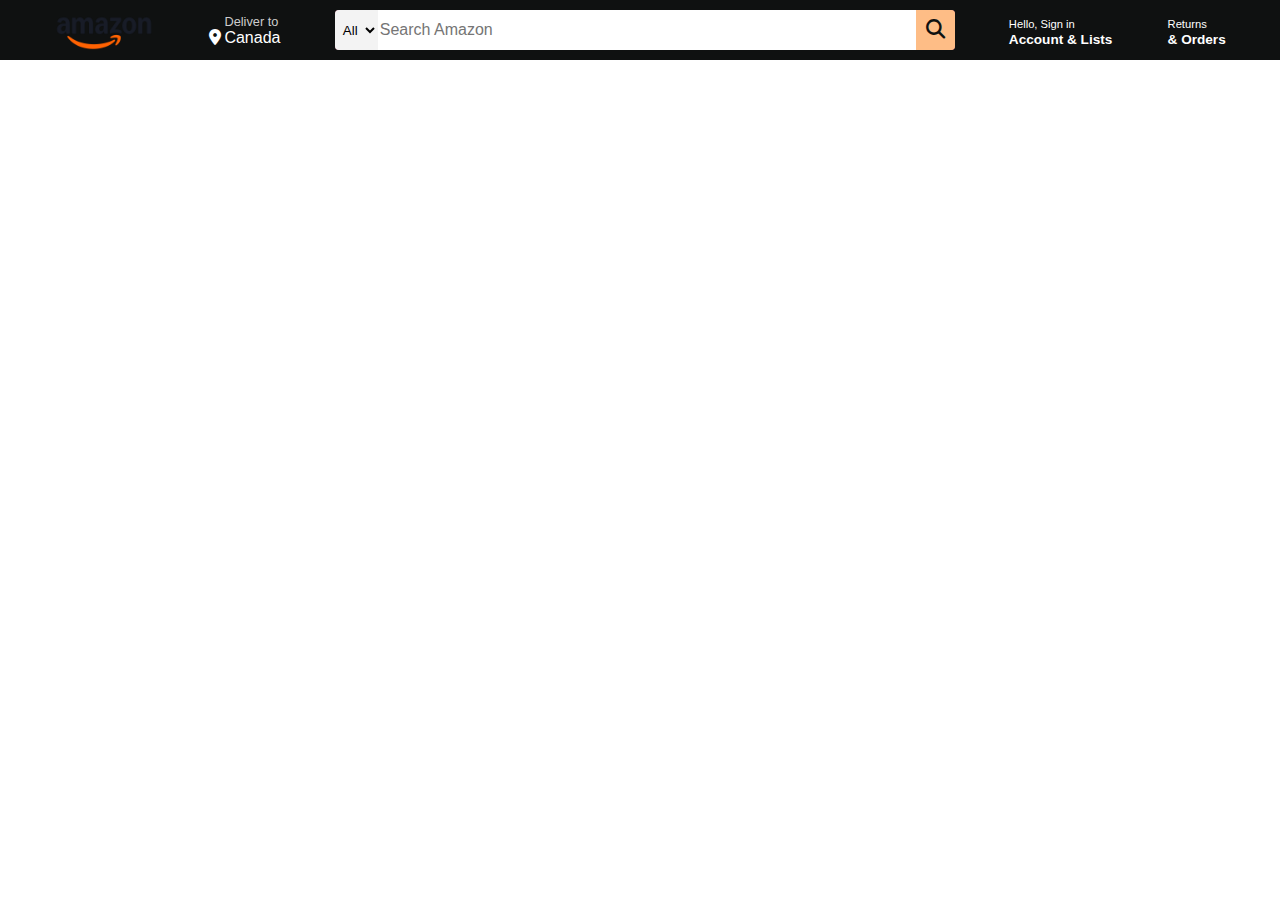
==== index.html @ ed00c5f0 "Add files via upload" ====
<!DOCTYPE html>
<html lang="en">
<head>
    <meta charset="UTF-8">
    <meta name="viewport" content="width=device-width, initial-scale=1.0">
    <title>Amazon</title>
    <link rel="stylesheet" href="https://cdnjs.cloudflare.com/ajax/libs/font-awesome/6.7.2/css/all.min.css" integrity="sha512-Evv84Mr4kqVGRNSgIGL/F/aIDqQb7xQ2vcrdIwxfjThSH8CSR7PBEakCr51Ck+w+/U6swU2Im1vVX0SVk9ABhg==" crossorigin="anonymous" referrerpolicy="no-referrer" />
    <link rel="stylesheet" href="style.css">
</head>
<body>
    <header>
        <div class="navbar">
            <div class="nav-logo border">
                <div class="logo">
                </div>
            </div>
            <div class="nav-address border">
                <p class="add-first">Deliver to</p>
                <div class="add-icon">
                    <i class="fa-solid fa-location-dot"></i>
                    <p class="add-second">Canada</p>
                </div>
            </div>
            <div class="nav-search">
                <select class="search-select">
                    <option>All</option>
                </select>
                <input placeholder="Search Amazon" class="search-input">
                <div class="search-icon">
                    <i class="fa-solid fa-magnifying-glass"></i>
                </div>
            </div>
            <div class="nav-signin border">
                <p><span>Hello, Sign in</span></p>
                <p class="nav-second">Account & Lists</p>
            </div>
            <div class="nav-return border">
                <p><span>Returns</span></p>
                <p class="nav-second">& Orders</p>
            </div>
        </div>
    </header>
</body>
</html>
---- style.css ----
*{
    margin: 0;
    font-family: Arial, Helvetica, sans-serif;
    border: border-box;

}
.navbar{
    height: 60px;
    background-color: #0f1111;
    color: white;
    display: flex;
    align-items: center;
    justify-content: space-evenly;
}
.nav-logo{
    height: 50px;
    width: 100px;
}
.logo{
    
    background-image: url("Amazon-Logo.png");
    background-size: cover;
    height: 50px;
    width: 100%;
}
.border{
    border: 1.5px solid transparent;
}
.border:hover{
    border: 1.5px solid white;
}
/* BOX2 */
.add-icon{
    display: flex;
}
.add-first{
    color: #CCCCCC;
    font-size: 0.8rem;
    margin-left: 15px;
}
.add-second{
    margin-left: 3px;
}
/* Box-3 */
.nav-search{
    display: flex;
    background-color: palevioletred;
    justify-content: space-evenly;
    width: 620px;
    height: 40px;
    border-radius: 4px;
}
.nav-search:hover{
    border: 3px solid orange;

}
.search-select{
    background-color: #f3f3f3;
    width: 50px;
    text-align: center;
    border-top-left-radius: 4px;
    border-bottom-left-radius: 4px;
    border: none;
}
.search-input{
    width: 100%;
    font-size: 1rem;
    border: none;
}
.search-icon{
    width: 45px;
    display: flex;
    justify-content: center;
    align-items: center;
    font-size: 1.2rem;
    background-color: #febd86;
    border-top-right-radius: 4px;
    border-bottom-right-radius:4px;
    color: #0f1111;
}
/* Box-4 */
span{
    font-size: 0.7rem;

}
.nav-second{
    font-size: .85rem;
    font-weight: 700;
}
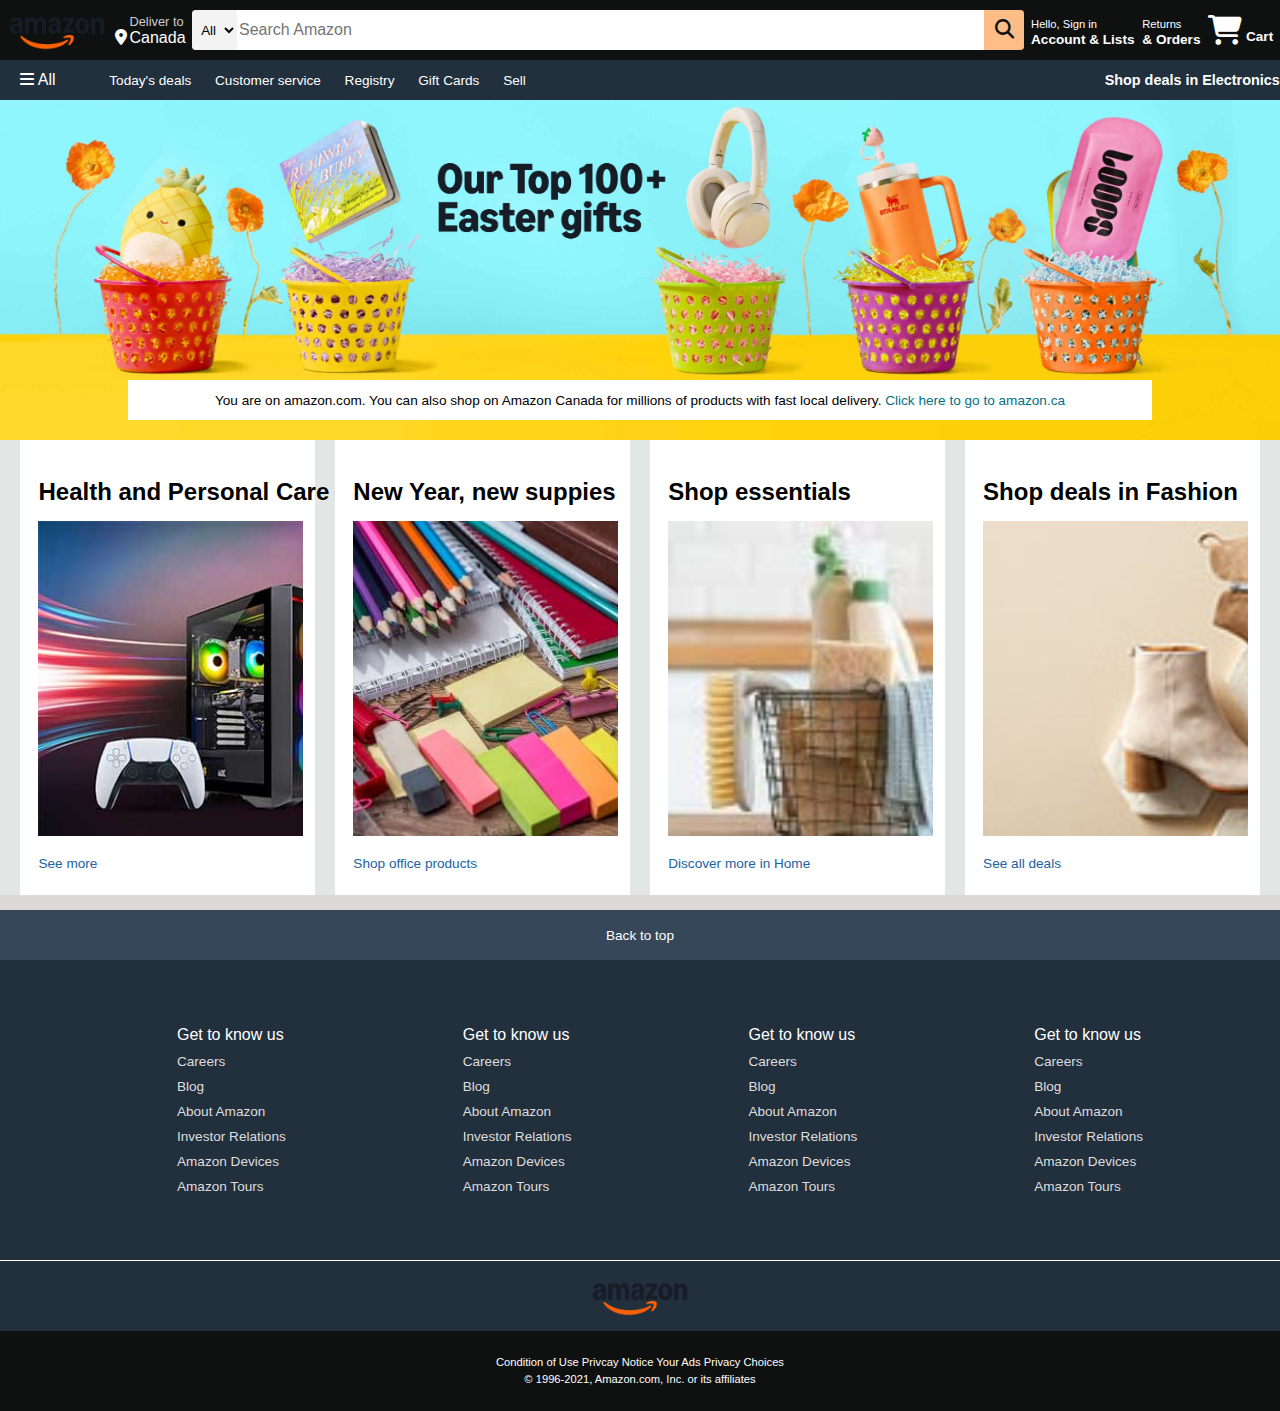
==== commit 5cf84227: "Add images and enhance layout in index.html and style.css" ====
--- a/index.html
+++ b/index.html
@@ -38,7 +38,118 @@
                 <p><span>Returns</span></p>
                 <p class="nav-second">& Orders</p>
             </div>
+            <div class="nav-cart border">
+                <i class="fa-solid fa-cart-shopping"></i>
+                Cart
+            </div>
+        </div>
+
+        <div class="panel">
+            <div class="panel-all">
+                <i class="fa-solid fa-bars"></i>
+                All
+            </div>
+            <div class="panel-options">
+                <p>Today's deals</p>
+                <p>Customer service</p>
+                <p>Registry</p>
+                <p>Gift Cards</p>
+                <p>Sell</p>
+             </div>
+             <div class="panel-deals">
+                Shop deals in Electronics
+             </div>
         </div>
     </header>
+    <div class="hero-section">
+        <div class="hero-message">
+            <p>You are on amazon.com. You can also shop on Amazon Canada for millions of products with fast local delivery. <a>Click here to go to amazon.ca</a></p>
+        </div>
+    </div>
+    <div class="shop-section">
+        <div class="box1 box">
+            <div class="box-content">
+                <h2>Health and Personal Care</h2>
+                <div class="box-img" style="background-image: url('box1_img.jpg');"></div>
+                <p>See more</p>
+            </div>
+        </div>
+        <div class="box2 box">
+            <div class="box-content">
+                <h2>New Year, new suppies</h2>
+                <div class="box-img" style="background-image: url('box2_img.jpg');"></div>
+                <p>Shop office products</p>
+            </div>
+        </div>
+        <div class="box3 box">
+            <div class="box-content">
+                <h2>Shop essentials</h2>
+                <div class="box-img" style="background-image: url('box3_img.jpg');"></div>
+                <p>Discover more in Home</p>
+            </div>
+        </div>
+        <div class="box4 box">
+            <div class="box-content">
+                <h2>Shop deals in Fashion</h2>
+                <div class="box-img" style="background-image: url('box4_img.jpg');"></div>
+                <p>See all deals</p>
+            </div>
+        </div>
+    </div>
+    <footer>
+        <div class="foot-panel1">Back to top</div>
+        <div class="foot-panel2">
+            <ul>
+                <p>Get to know us</p>
+                <a>Careers</a> 
+                <a>Blog</a>
+                <a>About Amazon</a>
+                <a>Investor Relations</a>
+                <a>Amazon Devices</a>
+                <a>Amazon Tours</a>
+            </ul>
+            <ul>
+                <p>Get to know us</p>
+                <a>Careers</a> 
+                <a>Blog</a>
+                <a>About Amazon</a>
+                <a>Investor Relations</a>
+                <a>Amazon Devices</a>
+                <a>Amazon Tours</a>
+            </ul>
+            <ul>
+                <p>Get to know us</p>
+                <a>Careers</a> 
+                <a>Blog</a>
+                <a>About Amazon</a>
+                <a>Investor Relations</a>
+                <a>Amazon Devices</a>
+                <a>Amazon Tours</a>
+            </ul>
+            <ul>
+                <p>Get to know us</p>
+                <a>Careers</a> 
+                <a>Blog</a>
+                <a>About Amazon</a>
+                <a>Investor Relations</a>
+                <a>Amazon Devices</a>
+                <a>Amazon Tours</a>
+            </ul>
+        </div>
+        <div class="foot-panel3">
+            <div class="foot-logo"></div>
+        </div>
+        <div class="foot-panel4">
+            <div class="pages">
+                <a>Condition of Use</a>
+                <a>Privcay Notice</a>
+                <a>Your Ads Privacy Choices</a>
+            </div>
+            <div class="copyright">
+                © 1996-2021, Amazon.com, Inc. or its affiliates
+            </div>
+        </div>
+    </footer>
+
 </body>
 </html>--- a/style.css
+++ b/style.css
@@ -4,6 +4,9 @@
     border: border-box;
 
 }
+body{
+    background-color: #ddd9d9;
+}
 .navbar{
     height: 60px;
     background-color: #0f1111;
@@ -46,7 +49,7 @@
     display: flex;
     background-color: palevioletred;
     justify-content: space-evenly;
-    width: 620px;
+    width: 65%;
     height: 40px;
     border-radius: 4px;
 }
@@ -84,6 +87,158 @@
 
 }
 .nav-second{
-    font-size: .85rem;
+    font-size: 0.85rem;
     font-weight: 700;
-}+}
+
+/* Box-6 */
+.nav-cart i{
+    font-size: 30px;
+}
+.nav-cart{
+    font-size: 0.85rem;
+    font-weight: 700;
+}
+/* Panel*/
+.panel{
+    padding-left: 11px;
+    display: flex;
+    align-items: center;
+    height: 40px;
+    background-color: #222f3d;
+    color: white;
+    justify-content: space-evenly;
+}
+.panel-all{
+    padding: 9px;
+    width: 60px;
+}
+.panel-options p{
+    display: inline;
+    margin-left: 20px;
+    font-weight: 600px;
+}
+.panel-options{
+    width: 80%;
+    font-size: 0.85rem;
+}
+.panel-deals{
+    font-size: 0.9rem;
+    font-weight: 700;
+}
+/* Hero-section */
+.hero-section{
+    height: 340px;
+    background-image: url("heropage.jpg");
+    background-size: cover;
+    display: flex;
+    justify-content: center;
+    align-items: flex-end;
+}
+.hero-message{
+    display: flex;
+    justify-content: center;
+    align-items: center;
+    height: 40px;
+    width: 80%;
+    background-color: white;
+    font-size: 0.85rem;
+    margin-bottom: 20px;
+}
+.hero-message a{
+    color: #007185;
+}
+
+.shop-section{
+    display: flex;
+    justify-content: space-evenly;
+    background-color: #e2e7e6;
+}
+.box{
+    /* border:  2px solid black; */
+    height: 420px;
+    width: 23%;
+    background-color: white;
+    padding: 20px 0px 15px;
+}
+.box-img{
+    height: 75%;
+    width: 90%;
+    background-size: cover;
+    margin-top: 15px;
+    margin-bottom: 15px;
+}
+.box-content{
+    height: 100%;
+    width: 100%;
+    display: flex;
+    flex-direction: column;
+    margin:18px;
+}
+.box-content p{
+    font-size: 0.85rem;
+    margin-top: 5px;
+    color: #2162a1;
+}
+
+/* Footer */
+/* Footer panel 1 */
+footer{
+    margin-top: 15px;
+}
+
+.foot-panel1{
+    color: white;
+    background-color:#37475a ;
+    height: 50px;
+    display: flex;
+    justify-content: center;
+    align-items: center;
+    font-size: 0.85rem;
+}
+/* foot panel 2 */
+.foot-panel2{
+    display: flex;
+    justify-content: space-evenly;
+    background-color: #222f3d;
+    color: white;
+    height: 300px;
+    align-items: center;
+}
+.ul{
+    margin-top: 20px;
+}
+ul a{
+    display: block;
+    font-size: 0.85rem;
+    margin-top: 10px;
+    color: #dddddd;
+}
+.foot-panel3{
+    background-color:#222f3d ;
+    color: white;
+    border-top: 0.5px solid white;
+    height: 70px;
+    display: flex;
+    justify-content: center;
+    align-items: center;
+}
+.foot-logo{
+    background-image: url("Amazon-Logo.png");
+    background-size: cover;
+    height: 50px;
+    width: 100px;
+}
+.foot-panel4{
+    background-color: #0f1111;
+    color: white;
+    height: 80px;
+    font-size: .7rem;
+    text-align: center;
+}
+.pages{
+    padding-top: 25px;
+}
+.copyright{
+    padding-top:5px;
+}
